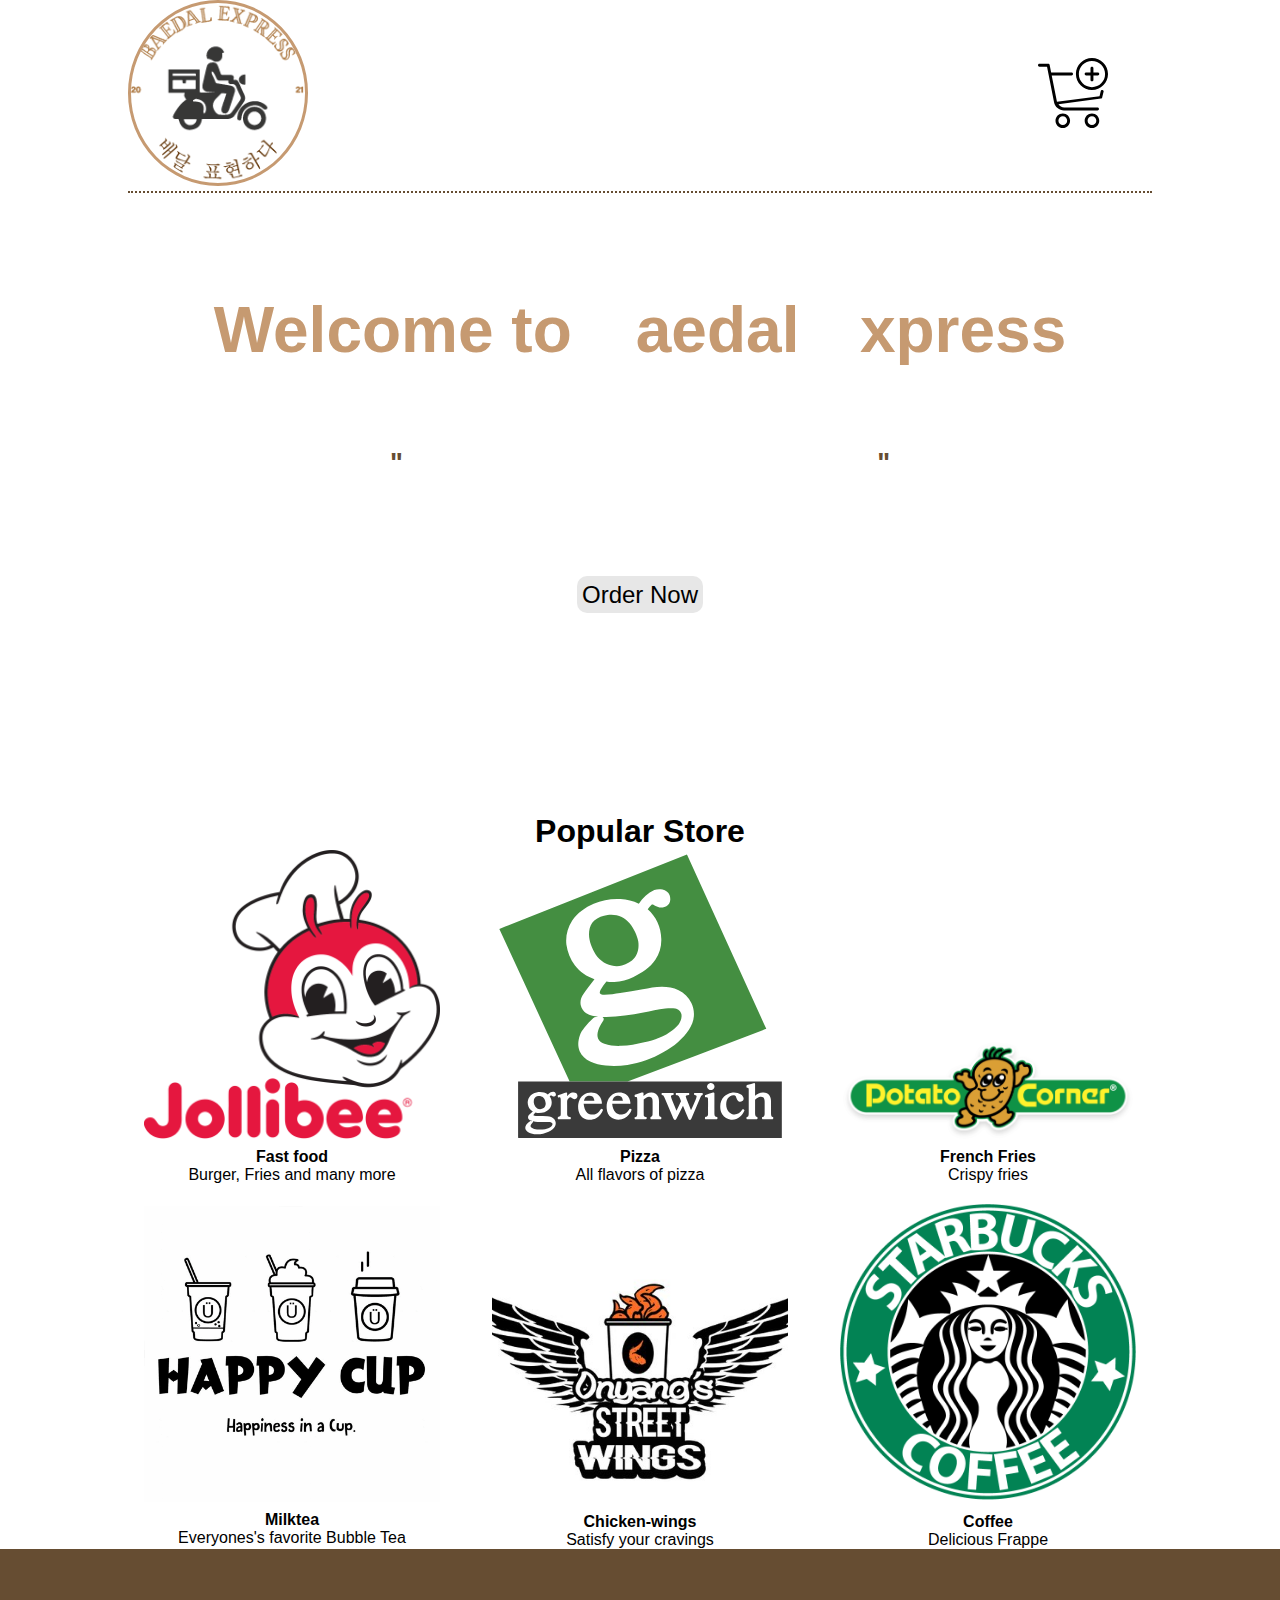
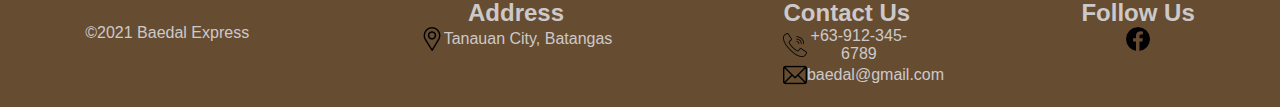
==== index.html @ 3d11559d "initial commit" ====
<!DOCTYPE html>
<html lang="en">
<head>
    <meta charset="UTF-8">
    <meta http-equiv="X-UA-Compatible" content="IE=edge">
    <meta name="viewport" content="width=device-width, initial-scale=1.0">
    <title>Baedalexpress</title>

    <link rel="stylesheet" href="style.css">
    
</head>
<body>
    <div class="container">
  
    <header class="wrapper nav-bars">
       <div class="logo ">
         <a href=""> <img src="./images/Project-logo.png" alt="baedal-logo"></a>
        </div>
        
       
        <nav id="navbar">
            <a href="" class="toggle-button" onclick="myFunction()">

                <span class="bar"></span>
                <span class="bar"></span>
                <span class="bar"></span>
            </a>
           <div class="menu navbar-links">
             
            <a href="index.html">Home</a> 
            <a href="fastfood.html">Stores</a>
            <a href="contactus.html">Contact Us</a>
            <a href="aboutus.html">About Us</a>
            
        </div>
           <div  class="sidenav  navbar-links">
                  <a href="#">Login</a>
                  <!-- <a href="#">Sign Up</a> -->
            </div> 
           
            <div class="addtocart  navbar-links">
                <a href="#"> <img src="./images/shopping-cart.svg" alt=""> </a>
            </div>
            
            </nav>
           
            </header>   

        <div class="wrapper welcome-content">
          <h1>Welcome to <span>B</span>aedal <span>E</span>xpress</h1>
          <h3><span>"</span> No hassle, order food now and chill <span>"</span></h3>
         <a href="fastfood.html"> Order Now </a>
        </div>

    </div>

    <div class="wrapper mid-content">

        <h1>Popular Store</h1>
<div class="product">
        <div class="burger">
         <a href="store.html">   <img src="./images/Jollibee-logo.png" alt="">
            <h4>Fast food</h4> </a>
            <p>Burger, Fries and many more</p>
        </div>
        <div class="pizza">
            <img src="./images/Greenwich_Pizza_logo.svg" alt="">
            <h4>Pizza</h4>
            <p>All flavors of pizza</p>
        </div>
        <div class="fries">
            <img src="./images/potato-corner-logo.png" alt="">
            <h4>French Fries</h4>
            <p>Crispy fries</p>
        </div>
        <div class="milktea">
            <img src="./images/happy-cup-logo.png" alt="">
            <h4>Milktea</h4>
            <p>Everyones's favorite Bubble Tea</p>
        </div>
        <div class="chicken-wings">
            <img src="./images/onyangs-logo.jpg" alt="">
            <h4>Chicken-wings</h4>
            <p>Satisfy your cravings</p>
        </div>
        <div class="coffee">
            <img src="./images/starbuks-logo.png" alt="">
            <h4>Coffee</h4>
            <p>Delicious Frappe</p>
        </div>
    </div>
        </div>

        

    <footer>  
        <div class="wrapper footer-content">

            <div class="credits">&copy;2021 Baedal Express</div>

           <div class="address"> 
               <h2>Address</h2>
               <div class="placeholder">
              <img src="./images/placeholder.png" alt=""> <p>Tanauan City, Batangas</p>
            </div>
           </div> 

          <div class="contact">
            <h2>Contact Us</h2>
            <div class="contact-number">
                 <img src="./images/call.png" alt=""> <p> +63-912-345-6789</p>
            </div>
            <div class="email">
                <img src="./images/email.png" alt=""> <p>   baedal@gmail.com</p>
        </div>
        </div>  

           <div class="follow">
               <h2>Follow Us</h2>
               <img src="./images/facebook-circular-logo.png" alt="">

               
            </div> 
           
        </div>

       
   </footer>
</body>
</html>
---- style.css ----
* {
  margin: 0;
  padding: 0;
  box-sizing: border-box;
}
.addtocart img {
  width: 70px;
}

.logo img {
  width: 180px;
  border: 3px solid #c69a71;
  border-radius: 50%;
}
body {
  font-family: "Open Sans", "Helvetica Neue", sans-serif;
}
.container {
  background-image: url(./images/paperbag-background.jpg);
  min-height: 700px;
  background-repeat: no-repeat;
  background-size: cover;
  background-attachment: fixed;
  background-position: center;
}

/* --------------------HEADER AND NAV */

header {
  /* vertical-align: middle; */
  border-bottom: 2px dotted #664d32;
  display: flex;
  width: 80%;
  /* margin: 0 auto; */
}
header a {
  font-size: 20px;
}
.wrapper {
  margin: 0 auto;
  max-width: 1980px; /* requierd width */
  /* background: red; */
}
nav {
  /* border: 5px solid orange; */
  display: flex;
  justify-content: space-around;
  align-items: center;
  width: 100%;
}
.menu {
  /* border: 5px solid orangered; */
  min-width: 35%;
  display: flex;
  justify-content: space-between;
}

.menu a:hover {
  color: #c69a71;
}
.sidenav {
  /* border: 5px solid orangered; */
  min-width: 15%;
  display: flex;
  justify-content: space-between;
}
.sidenav a:hover {
  color: #c69a71;
}
/* .addtocart img {
  border: 5px solid orangered;
} */

a {
  text-decoration: none;
  color: white;
}

.welcome-content h1 span {
  color: white;
}
.welcome-content h3 span {
  color: #664d32;
}
.welcome-content {
  /* border: 5px solid orangered; */
  width: 80%;
  height: 600px;
  text-align: center;
  padding-top: 100px;
}
.welcome-content h1 {
  /* border: 5px solid orangered; */
  font-size: 4em;
  padding-bottom: 50px;
  color: #c69a71;
}
.welcome-content h3 {
  /* border: 5px solid orangered; */
  font-size: 1.7em;
  padding-top: 30px;
  padding-bottom: 10%;
  color: white;
}
.welcome-content a {
  /* border: 5px solid orangered; */
  background-color: #e7e7e7;
  color: black;
  padding: 5px;
  border-radius: 10px;
  font-size: 1.5rem;
}
.welcome-content a:hover {
  background-color: #9b7044;
  color: white;
}

/* ------------------------MID-CONTENT OUR GOODS */

.mid-content {
  /* border: 5px solid orangered; */
  width: 80%;
  text-align: center;
  height: 100%;
}
.mid-content h1 {
  margin-top: 20px;
}
.product {
  display: grid;
  grid-template-columns: repeat(3, 2fr);
  justify-items: center;
  align-items: center;
  grid-gap: 20px 20px;
}
.product a {
  text-decoration: none;
  color: black;
}
.product img {
  border-bottom: 5px solid rgb(255, 255, 255);
  width: 90%;
}
.product img:hover {
  /* border: 5px solid hotpink; */
  border-bottom: 5px solid #c69a71;
}
.pizza,
.fries,
.chicken-wings,
.coffee {
  align-self: end;
}

/* .sticky {
  position: fixed;
  border: 5px solid green;
  width: 81%;

  background: #9b7044c4;
  border-radius: 0px 0px 20px 20px;
  padding: 10px;
  margin: 0 auto;
  max-width: 1980px;
} */
.footer-content {
  background-color: #664d32;
  width: 100%;
  display: flex;
  justify-content: space-around;
  padding: 50px 0 20px 0;
  text-align: center;
}
.footer-content h2,
.footer-content p {
  color: rgb(206, 201, 201);
}

.credits {
  color: rgb(206, 201, 201);
  padding-top: 25px;
}
.placeholder {
  display: flex;
  align-items: center;
  justify-content: space-between;
}
.contact {
  width: 10%;
}
.contact-number {
  display: flex;
  align-items: center;
  justify-content: space-between;
}
.email {
  display: flex;
  align-items: center;
  justify-content: space-between;
}

/* ----------------RESPONSIVE LAYOUT DESIGN */
/* .toggle-button {
  position: absolute;
  top: 5rem;
  right: 15%;
  display: none;
  flex-direction: column;
  justify-content: space-between;
  width: 50px;
  height: 40px;
}

.toggle-button .bar {
  height: 5px;
  width: 100%;
  background-color: white;
  border-radius: 10px;
} */

/* --------------------------------------STORE HTML STYLE */
.background-food {
  background-image: url(./images/baedal-background.jpg);
  height: 650px;
  background-repeat: no-repeat;
  background-size: cover;
  background-attachment: fixed;
  background-position: center;
}

.welcome-content .link {
  background-color: rgba(0, 0, 0, 0);
  color: white;
}
.welcome-content a.current-tab {
  border-right: 2px solid white;
  border-radius: 0;
}
.welcome-content a.link:hover {
  background-color: transparent;
  color: #4e3115;
}
.welcome-content .active {
  color: #4e3115;
}
.categories a {
  color: black;
}
.product-store {
  /* border: 5px solid green; */
  display: grid;
  grid-template-columns: repeat(4, 1fr);
  align-items: end;
  grid-gap: 20px 20px;
  margin-bottom: 20px;
}
.product-store img {
  width: 90%;
}
.product-store .items {
  text-align: center;
}
.product-store .items a {
  color: black;
}
.categories {
  border: 2px dashed #c69a71;
  width: 70%;
  margin: 20px 0 0 50px;
  border-radius: 20px;
  padding: 20px 50px 10px 10px;
}
.categories h2 {
  border-bottom: 2px dashed #c69a71;
  margin-bottom: 20px;
  text-align: center;
}
ul.food {
  list-style-position: inside;
  list-style-image: url("./images/right-arrow.png");
  padding: 5px;
}
ul.products {
  list-style-position: inside;
  list-style-image: url("./images/next.png");
}
ul li a:hover {
  color: #c69a71;
}

.categories .store {
  padding-left: 10px;
}
.items p {
  margin-bottom: 50px;
}
.items .add-to-cart {
  border-radius: 10px;
  margin-top: 10px;
  padding: 10px;
  background-color: rgb(255, 152, 17);
}
.items .add-to-cart:hover {
  border-radius: 10px;
  background-color: #c69a71;
  color: white;
}
.items .mcdo img {
  width: 60%;
}
@media (max-width: 923px) {
  .product-store {
    display: flex;
    flex-wrap: wrap;
  }
}

/* ----------------------------------CONTACT US SECTION */

.contact-us {
  /* border: 5px solid green; */
  display: flex;
  justify-content: space-evenly;
  flex-wrap: wrap;
  padding: 20px;
}

.placeholder-section {
  /* border: 5px solid green; */
  display: flex;
  align-items: center;
}
.address-section,
.contact-section {
  text-align: center;
  border-right: 2px dashed #c69a71;
  padding: 50px 100px 50px 20px;
}
.follow-section {
  text-align: center;
  padding: 50px 100px 50px 20px;
}
.contact-section {
  padding-right: 200px;
}
.contact-number-section,
.email-section {
  display: flex;
  align-items: center;
  justify-content: space-between;
  width: 105%;
}
.map {
  display: flex;
  align-items: center;
  width: 100%;

  margin: 50px 0 20px 0;
}
.about-us {
  display: flex;
  text-align: center;
  flex-direction: column;
}
.about-us h1 {
  margin: 20px;
}
.about-us p {
  text-align: left;
  align-self: center;
  width: 60%;
  font-size: 1.5rem;
  padding: 30px 0 30px 20px;
  border: 3px dashed #c69a71;
  margin-bottom: 20px;
  border-radius: 20px;
}
.second-img {
  background-image: url(./images/girl-delivery.jpg);
  height: 500px;
  background-repeat: no-repeat;
  background-size: cover;
  background-attachment: fixed;
  background-position: center;
}

@media (max-width: 923px) {
  header {
    display: flex;
    flex-direction: column;
    align-items: center;
    justify-content: center;
  }
  .menu a,
  .sidenav a {
    padding: 5px;
  }
  body {
    margin: 0;
  }
  .product {
    grid-template-columns: repeat(2, 2fr);
  }
  .maps {
    border: 5px solid green;
    margin-left: 200px;
  }

  .footer-content {
    display: flex;
    flex-direction: column;
    align-items: center;
    /* border: 5px solid green; */
  }
  .footer-content h2 {
    padding: 1rem;
  }
  .contact {
    /* border: 5px solid green; */
    width: 20%;
  }
  .address-section {
    margin-bottom: 20px;
  }
  .address-section,
  .contact-section,
  .follow-section {
    border-right: none;
    padding: 0;
  }
}

@media (max-width: 678px) {
  #navbar {
    display: flex;
    flex-direction: column;
    justify-content: center;
  }
  .navbar-links {
    display: flex;
    flex-wrap: wrap;
  }
  .product {
    grid-template-columns: repeat(1, 1fr);
  }
  .contact {
    /* border: 5px solid green; */
    width: 48%;
  }
}
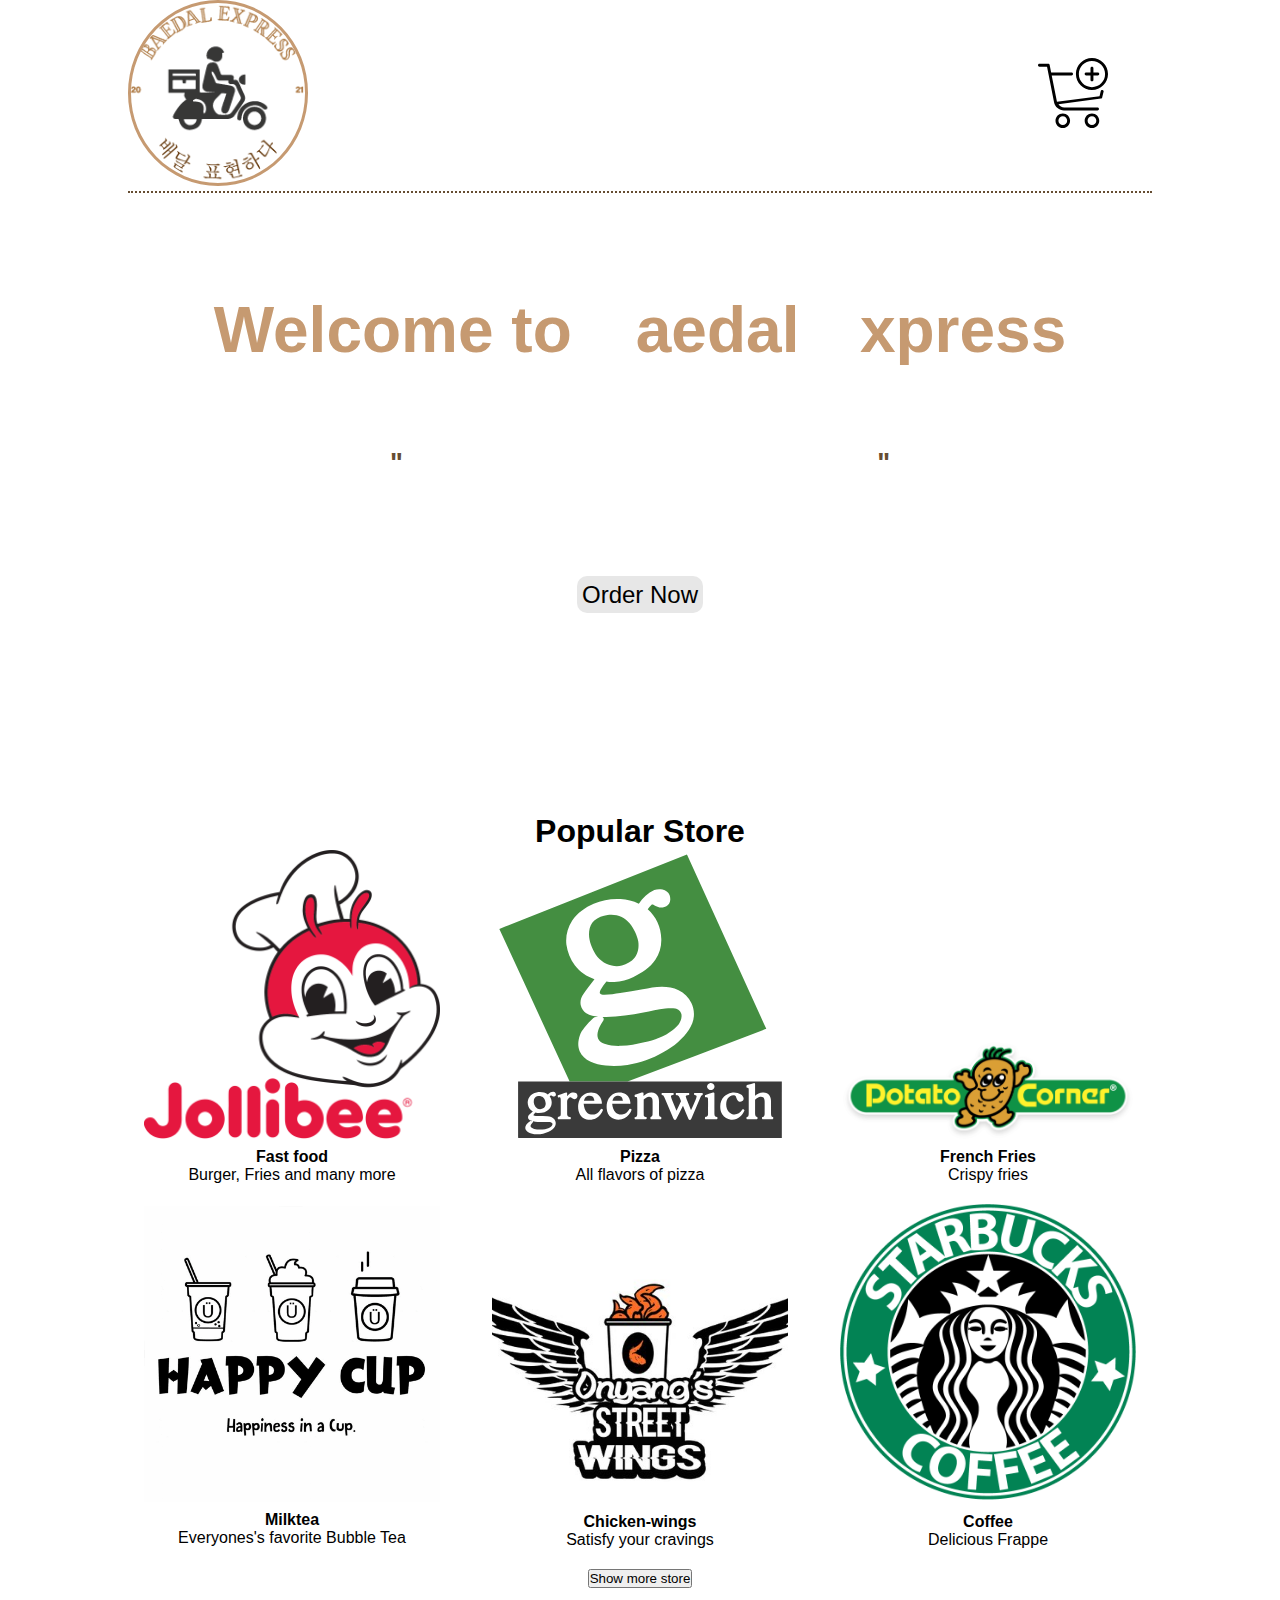
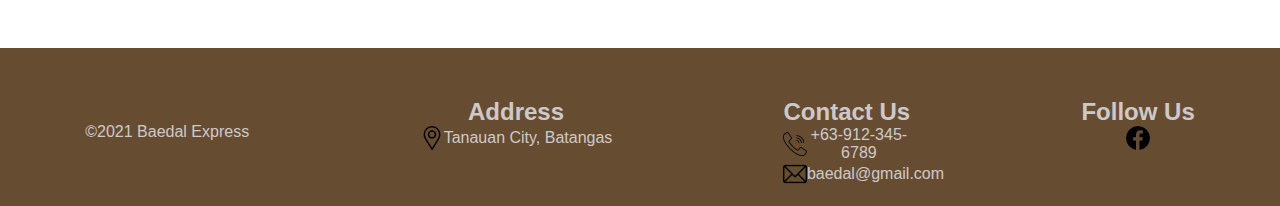
==== commit 7a7c9c08: "initial commit" ====
--- a/index.html
+++ b/index.html
@@ -34,7 +34,7 @@
             
         </div>
            <div  class="sidenav  navbar-links">
-                  <a href="#">Login</a>
+                  <a href="./php/index.php">Login</a>
                   <!-- <a href="#">Sign Up</a> -->
             </div> 
            
@@ -90,9 +90,12 @@
         </div>
     </div>
         </div>
-
-        
-
+       <div class="show-more">
+        <button type="button" onclick="loadXMLDoc()">Show more store</button>
+    </div>
+        <div class="wrapper button-store">
+        <table id="demo"></table>
+    </div>
     <footer>  
         <div class="wrapper footer-content">
 
@@ -111,13 +114,13 @@
                  <img src="./images/call.png" alt=""> <p> +63-912-345-6789</p>
             </div>
             <div class="email">
-                <img src="./images/email.png" alt=""> <p>   baedal@gmail.com</p>
+            <img src="./images/email.png" alt=""> <p>   baedal@gmail.com</p> 
         </div>
         </div>  
 
            <div class="follow">
                <h2>Follow Us</h2>
-               <img src="./images/facebook-circular-logo.png" alt="">
+              <a href="https://www.facebook.com/baedalxpress" target="_blank"> <img src="./images/facebook-circular-logo.png" alt=""> </a>
 
                
             </div> 
@@ -126,5 +129,31 @@
 
        
    </footer>
+   <script>
+    function loadXMLDoc() {
+      var xmlhttp = new XMLHttpRequest();
+      xmlhttp.onreadystatechange = function() {
+        if (this.readyState == 4 && this.status == 200) {
+          myFunction(this);
+        }
+      };
+      xmlhttp.open("GET", "sample.xml", true);
+      xmlhttp.send();
+    }
+    function myFunction(xml) {
+      var i;
+      var xmlDoc = xml.responseXML;
+      var table="<tr><th>Company</th><th>Product</th></tr>";
+      var x = xmlDoc.getElementsByTagName("STORE");
+      for (i = 0; i <x.length; i++) { 
+        table += "<tr><td>" +
+        x[i].getElementsByTagName("COMPANY")[0].childNodes[0].nodeValue +
+        "</td><td>" +
+        x[i].getElementsByTagName("PRODUCT")[0].childNodes[0].nodeValue +
+        "</td></tr>";
+      }
+      document.getElementById("demo").innerHTML = table;
+    }
+    </script>
 </body>
 </html>--- a/style.css
+++ b/style.css
@@ -199,25 +199,6 @@
   justify-content: space-between;
 }
 
-/* ----------------RESPONSIVE LAYOUT DESIGN */
-/* .toggle-button {
-  position: absolute;
-  top: 5rem;
-  right: 15%;
-  display: none;
-  flex-direction: column;
-  justify-content: space-between;
-  width: 50px;
-  height: 40px;
-}
-
-.toggle-button .bar {
-  height: 5px;
-  width: 100%;
-  background-color: white;
-  border-radius: 10px;
-} */
-
 /* --------------------------------------STORE HTML STYLE */
 .background-food {
   background-image: url(./images/baedal-background.jpg);
@@ -349,6 +330,9 @@
   align-items: center;
   justify-content: space-between;
   width: 105%;
+}
+.email-section a {
+  color: black;
 }
 .map {
   display: flex;
@@ -383,6 +367,27 @@
   background-attachment: fixed;
   background-position: center;
 }
+.show-more {
+  text-align: center;
+  padding: 20px;
+}
+.button-store {
+  /* border: 5px solid green; */
+  display: flex;
+  justify-content: center;
+}
+
+table,
+th,
+td {
+  border: 2px solid black;
+  border-collapse: collapse;
+  margin: 20px;
+}
+th,
+td {
+  padding: 5px;
+}
 
 @media (max-width: 923px) {
   header {
@@ -448,3 +453,5 @@
     width: 48%;
   }
 }
+
+/* ---------------------------XML STYLE  */
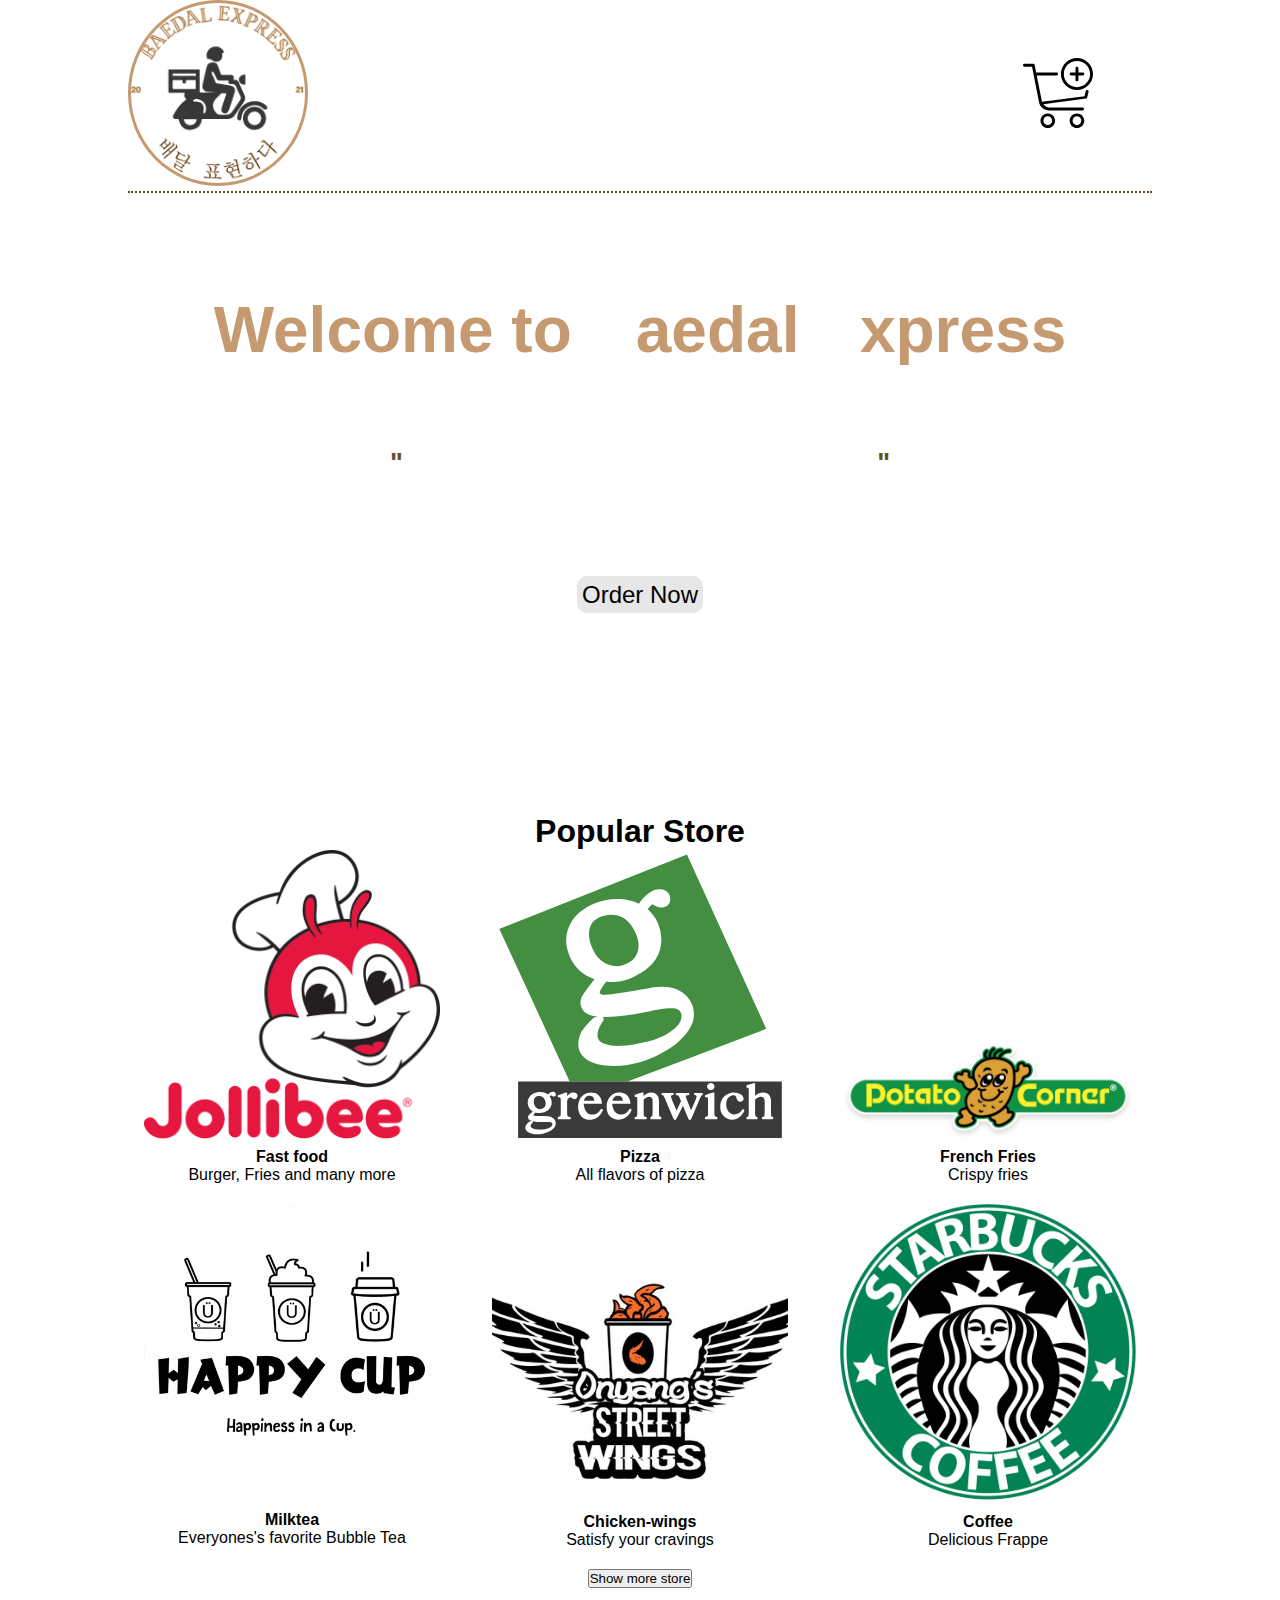
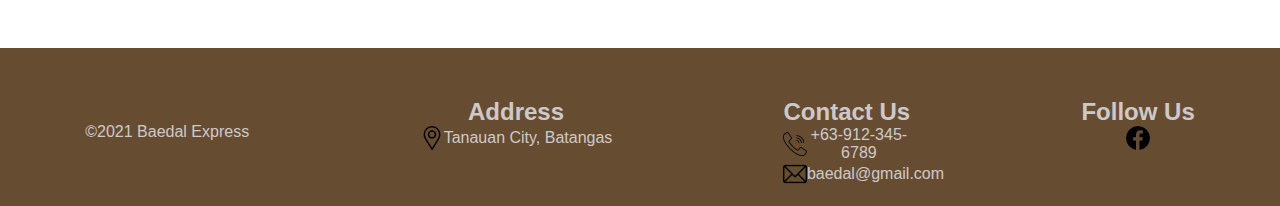
==== commit 879d7423: "initial commit" ====
--- a/index.html
+++ b/index.html
@@ -14,17 +14,12 @@
   
     <header class="wrapper nav-bars">
        <div class="logo ">
-         <a href=""> <img src="./images/Project-logo.png" alt="baedal-logo"></a>
+         <a href="index.html"> <img src="./images/Project-logo.png" alt="baedal-logo"></a>
         </div>
         
        
         <nav id="navbar">
-            <a href="" class="toggle-button" onclick="myFunction()">
-
-                <span class="bar"></span>
-                <span class="bar"></span>
-                <span class="bar"></span>
-            </a>
+            
            <div class="menu navbar-links">
              
             <a href="index.html">Home</a> 
@@ -34,7 +29,7 @@
             
         </div>
            <div  class="sidenav  navbar-links">
-                  <a href="./php/index.php">Login</a>
+                  <a href="./php/index.php">Sign up</a>
                   <!-- <a href="#">Sign Up</a> -->
             </div> 
            
